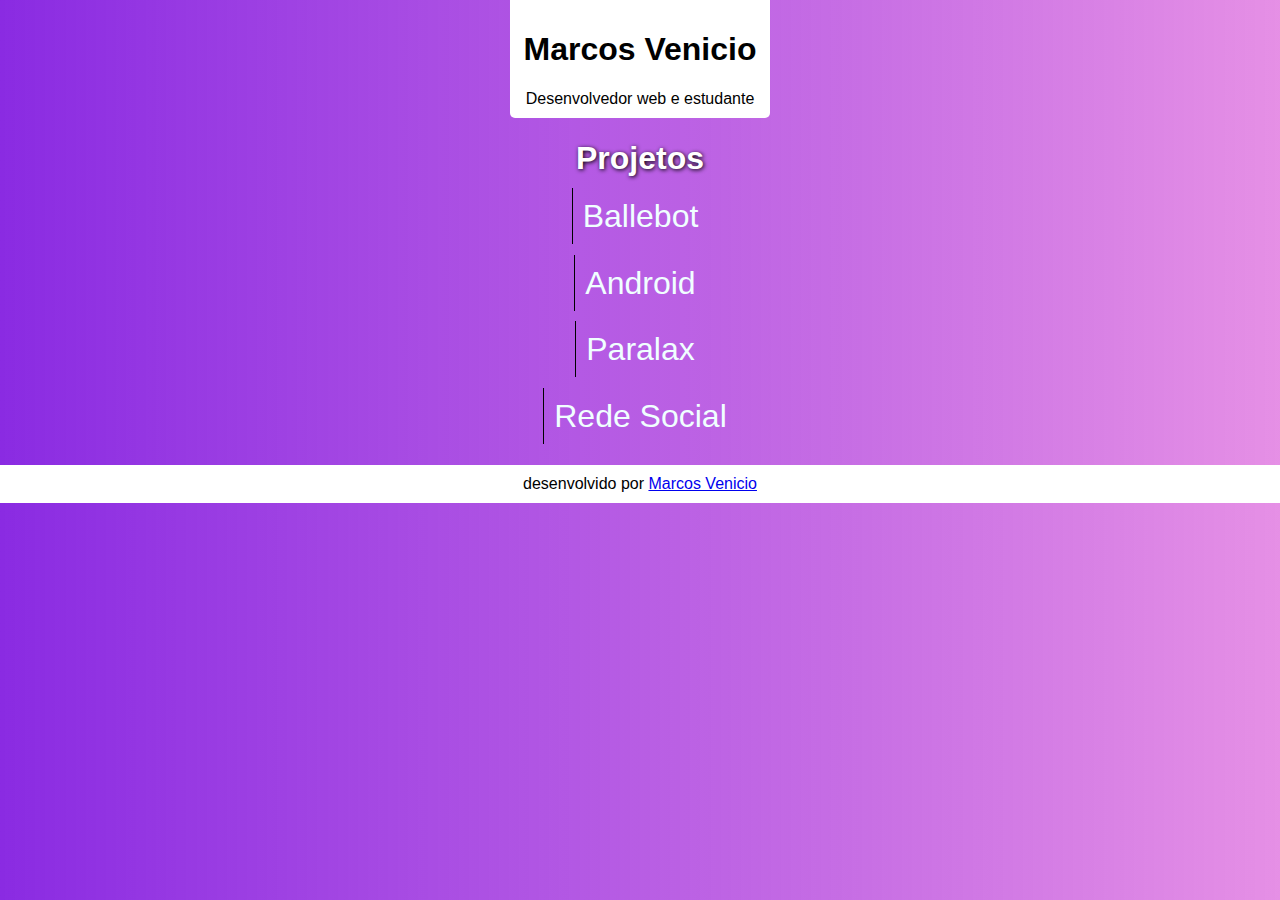
==== estudos/index.html @ b512bd8f "responsivo" ====
<!DOCTYPE html>
<html lang="pt-br">
<head>
    <meta charset="UTF-8">
    <meta http-equiv="X-UA-Compatible" content="IE=edge">
    <meta name="viewport" content="width=device-width, initial-scale=1.0">
    <link rel="stylesheet" href="normalize.css">
    <title>Página dos projetos</title>
    <style>
        *{
            margin: 0px;
            padding: 0px;
            box-sizing: border-box;
        }
        body{
            background-image: linear-gradient(to left, rgba(204, 33, 204, 0.5), blueviolet);
            text-align: center;
            font-family: Arial, Helvetica, sans-serif;
        }
       
        
        li{
            list-style: none;
        }
        header{
          width: 260px;
          background-color: white;
          margin: 0 auto;
          border-radius: 0px 0px 5px 5px;
          padding: 10px;  
        }
        .conteudo-principal-titulo{
            color: white;
            text-decoration: none;
            text-shadow: 1px 1px 4px black;
        }
        li{
            margin-bottom: 30px;
        }
        .conteudo-priincipal-link{
            text-decoration: none;   
            padding: 10px;           
            border-left: 1px solid black;
            font-size: 2em;
            color: azure;
        }
        .conteudo-priincipal-link:hover{
            background-color:azure;
            color: blueviolet;
            border-radius: 3px;
        }
        .linkp{
            background-color: transparent;
        }
        footer{
            background-color: white;
            padding: 10px;
        }
    </style>
</head>
<body>
    <header>
        <h1>Marcos Venicio</h1>
        <p>Desenvolvedor web e estudante</p>
    </header>

    <main>
        <h1 class="conteudo-principal-titulo">Projetos</h1>
        <nav>
            <ul>
                <li><a class="conteudo-priincipal-link" href="../projetos/projeto-ballebot/index.html">Ballebot</a></li>
                <li><a class="conteudo-priincipal-link" href="../projetos/projeto-android/">Android</a></li>
                <li><a class="conteudo-priincipal-link" href="../projetos/projeto-paralax/">Paralax</a></li>
                <li><a class="conteudo-priincipal-link" href="../projetos/projeto-social/">Rede Social</a></li>
            </ul>
        </nav>
    </main>

    <footer>
        <p>desenvolvido por <a class="linkp" href="https://instagram.com/veninma66">Marcos Venicio</a></p>
    </footer>
</body>
</html>
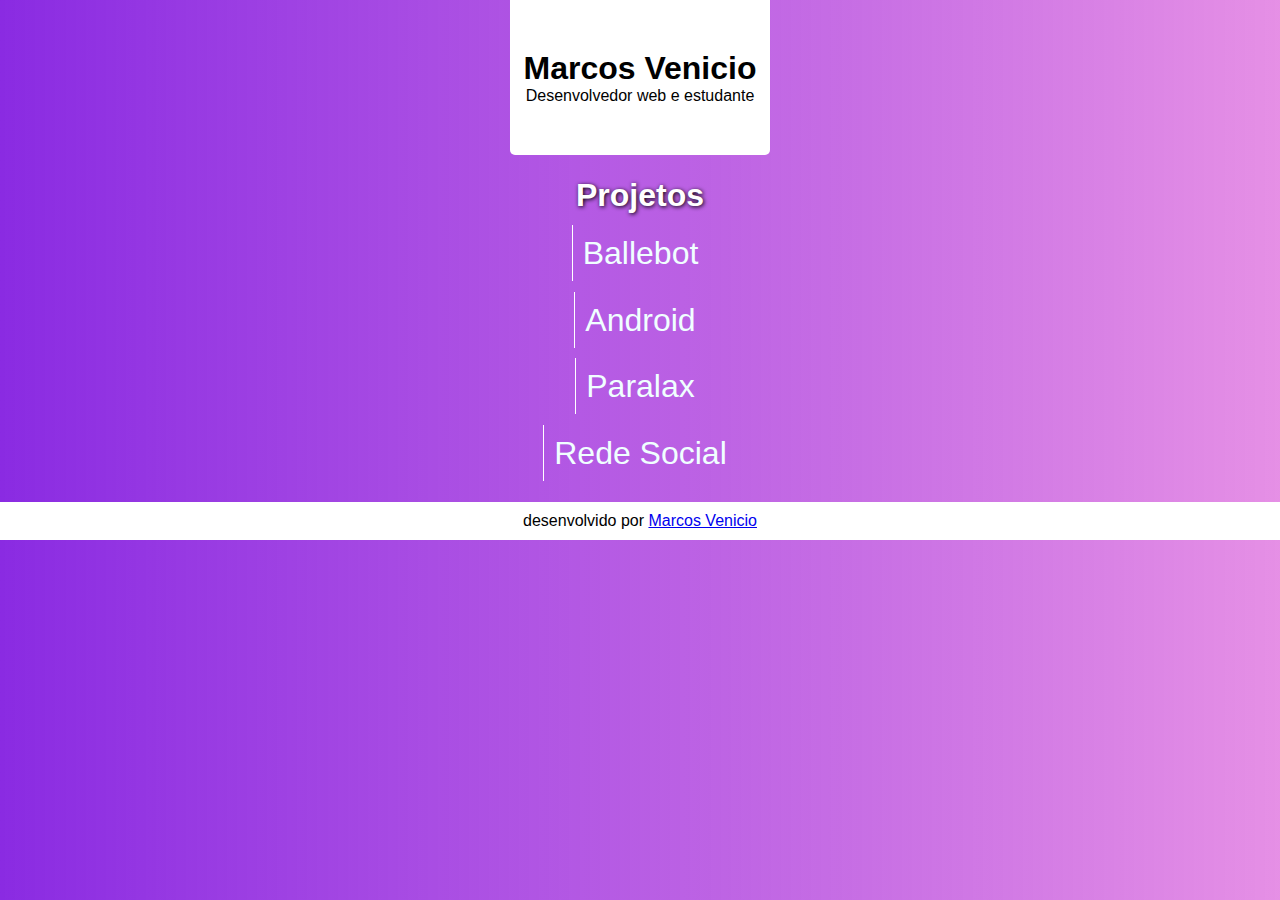
==== commit 6d436c06: "cabecalho atualizado" ====
--- a/estudos/index.html
+++ b/estudos/index.html
@@ -1,11 +1,15 @@
 <!DOCTYPE html>
 <html lang="pt-br">
 <head>
+    <link rel="apple-touch-icon" sizes="180x180" href="favicon/apple-touch-icon.png">
+    <link rel="icon" type="image/png" sizes="32x32" href="favicon/favicon-32x32.png">
+    <link rel="icon" type="image/png" sizes="16x16" href="favicon/favicon-16x16.png">
+    <link rel="manifest" href="favicon/site.webmanifest">
     <meta charset="UTF-8">
     <meta http-equiv="X-UA-Compatible" content="IE=edge">
     <meta name="viewport" content="width=device-width, initial-scale=1.0">
     <link rel="stylesheet" href="normalize.css">
-    <title>Página dos projetos</title>
+    <title>Projetos de MV</title>
     <style>
         *{
             margin: 0px;
@@ -19,15 +23,15 @@
         }
        
         
-        li{
-            list-style: none;
-        }
+       .cabecalho-titulo{
+        margin: auto;
+       }
         header{
           width: 260px;
           background-color: white;
           margin: 0 auto;
           border-radius: 0px 0px 5px 5px;
-          padding: 10px;  
+          padding: 50px 0px;  
         }
         .conteudo-principal-titulo{
             color: white;
@@ -36,11 +40,12 @@
         }
         li{
             margin-bottom: 30px;
+            list-style: none;
         }
         .conteudo-priincipal-link{
             text-decoration: none;   
             padding: 10px;           
-            border-left: 1px solid black;
+            border-left: 1px solid white;
             font-size: 2em;
             color: azure;
         }
@@ -60,7 +65,7 @@
 </head>
 <body>
     <header>
-        <h1>Marcos Venicio</h1>
+        <h1 class="cabecalho-titulo">Marcos Venicio</h1>
         <p>Desenvolvedor web e estudante</p>
     </header>
 
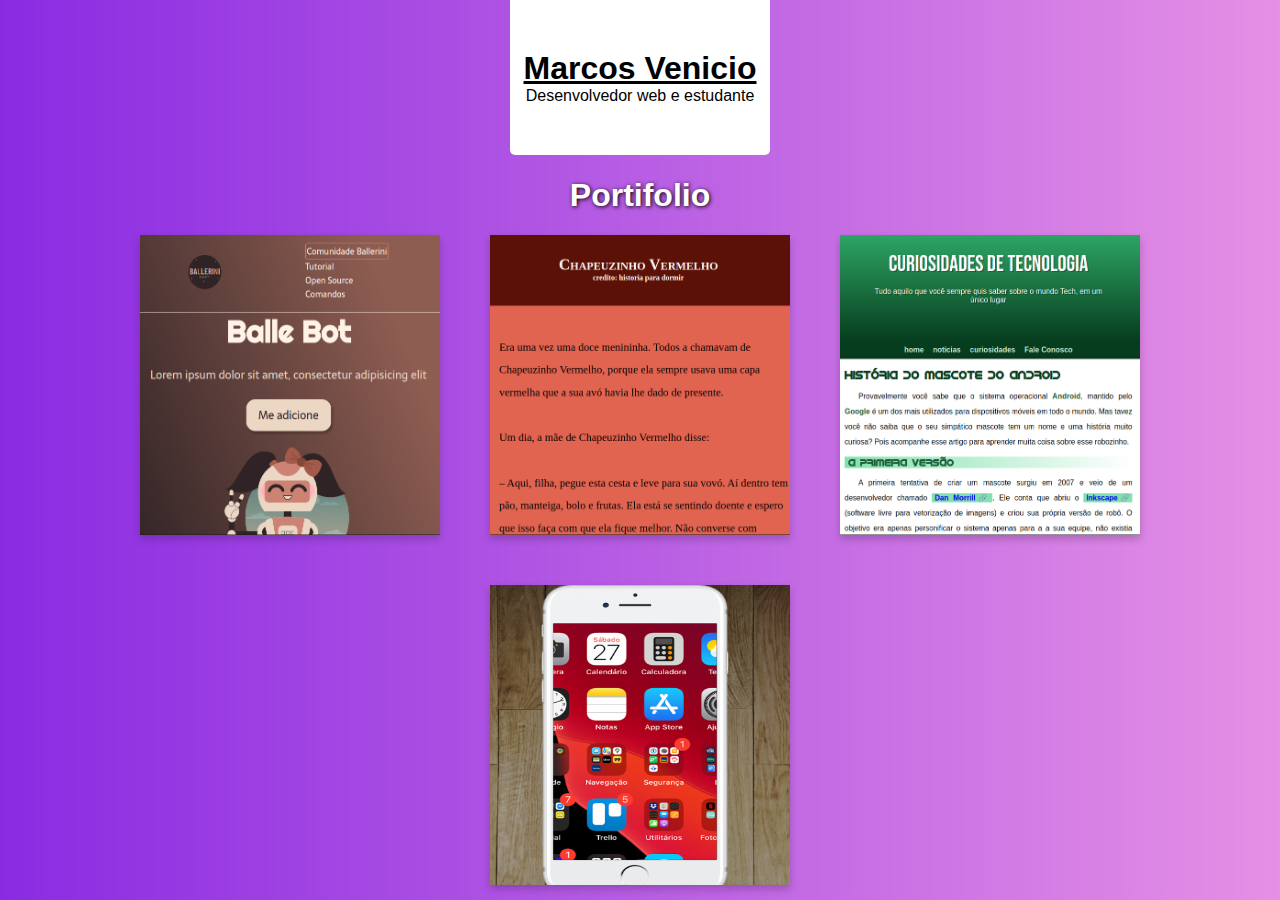
==== commit bd4d32f6: "pagina inicial atualizada" ====
--- a/estudos/index.html
+++ b/estudos/index.html
@@ -34,55 +34,158 @@
           padding: 50px 0px;  
         }
         .conteudo-principal-titulo{
+            display: block;
             color: white;
             text-decoration: none;
             text-shadow: 1px 1px 4px black;
         }
-        li{
-            margin-bottom: 30px;
-            list-style: none;
-        }
+    
         .conteudo-priincipal-link{
             text-decoration: none;   
             padding: 10px;           
             border-left: 1px solid white;
             font-size: 2em;
             color: azure;
+                  
         }
         .conteudo-priincipal-link:hover{
             background-color:azure;
             color: blueviolet;
             border-radius: 3px;
         }
-        .linkp{
-            background-color: transparent;
+        .link{
+            color: black;
         }
-        footer{
-            background-color: white;
-            padding: 10px;
+        .acesse{
+            color: white;
+            background-color: darkred;
+            padding: 0 35%;
+            margin: 0 20px;
+            text-decoration: none;
+           
         }
+        .acesse:hover{
+            background-color: red;
+            
+           
+        }
+
+        .flip-card {
+        background-color: transparent;
+        width: 300px;
+        height: 300px;
+        perspective: 1000px;
+        line-height: 30px;
+        }
+
+        .flip-card-inner {
+        position: relative;
+        width: 100%;
+        height: 100%;
+        text-align: center;
+        transition: transform 0.6s;
+        transform-style: preserve-3d;
+        box-shadow: 0 4px 8px 0 rgba(0,0,0,0.2);
+        }
+
+        .flip-card:hover .flip-card-inner {
+        transform: rotateY(180deg);
+        }
+
+        .flip-card-front, .flip-card-back {
+        position: absolute;
+        width: 100%;
+        height: 100%;
+        -webkit-backface-visibility: hidden;
+        backface-visibility: hidden;
+        }
+
+        .flip-card-front {
+        background-color: #bbb;
+        color: black;
+        }
+
+        .flip-card-back {
+        background-color: #2980b9;
+        color: white;
+        transform: rotateY(180deg);
+        }
+       main{
+        display: flex;
+        justify-content: center;
+        flex-wrap: wrap;
+        gap: 50px;
+        margin-bottom: 10px;
+       }
+      
     </style>
 </head>
 <body>
     <header>
-        <h1 class="cabecalho-titulo">Marcos Venicio</h1>
+        <h1 class="cabecalho-titulo"><a href="#" class="link">Marcos Venicio</a></h1>
         <p>Desenvolvedor web e estudante</p>
     </header>
 
+    <h1 class="conteudo-principal-titulo">Portifolio</h1>
+
     <main>
-        <h1 class="conteudo-principal-titulo">Projetos</h1>
-        <nav>
-            <ul>
-                <li><a class="conteudo-priincipal-link" href="../projetos/projeto-ballebot/index.html">Ballebot</a></li>
-                <li><a class="conteudo-priincipal-link" href="../projetos/projeto-android/">Android</a></li>
-                <li><a class="conteudo-priincipal-link" href="../projetos/projeto-paralax/">Paralax</a></li>
-                <li><a class="conteudo-priincipal-link" href="../projetos/projeto-social/">Rede Social</a></li>
-            </ul>
-        </nav>
+        
+        <div class="flip-card">
+            <div class="flip-card-inner">
+              <div class="flip-card-front">
+                <img src="imagens/ballebot.png" alt="Avatar" style="width:300px;height:300px;">
+              </div>
+              <div class="flip-card-back">
+                <h1>BalleBot</h1> 
+                <p>Projeto feito para testar meu</p> 
+                <p>conhecimento em desenvolvimento web</p>
+                <a class="acesse" href="https://mvmdchagas.github.io/estudos/projetos/projeto-ballebot/">ACESSE</a>
+              </div>
+            </div>
+          </div>
+
+          <div class="flip-card">
+            <div class="flip-card-inner">
+              <div class="flip-card-front">
+                <img src="imagens/paralax.png" alt="Avatar" style="width:300px;height:300px;">
+              </div>
+              <div class="flip-card-back">
+                <h1>Paralax</h1> 
+                <p>Projeto de paralax imagem de fundo </p> 
+                <p>aparece conforme usuario navega na página</p>
+                <a class="acesse" href="https://mvmdchagas.github.io/estudos/projetos/projeto-paralax/">ACESSE</a>
+              </div>
+            </div>
+          </div>
+
+          <div class="flip-card">
+            <div class="flip-card-inner">
+              <div class="flip-card-front">
+                <img src="imagens/android.png" alt="Avatar" style="width:300px;height:300px;">
+              </div>
+              <div class="flip-card-back">
+                <h1>Android</h1> 
+                <p>página responsiva para todas as telas</p> 
+                <p>site bem completo e feito para teste</p>
+                <a class="acesse" href="https://mvmdchagas.github.io/estudos/projetos/projeto-android/">ACESSE</a>
+              </div>
+            </div>
+          </div>
+
+          <div class="flip-card">
+            <div class="flip-card-inner">
+              <div class="flip-card-front">
+                <img src="imagens/social.png" alt="Avatar" style="width:300px;height:300px;">
+              </div>
+              <div class="flip-card-back">
+                <h1>Minhas redes-social</h1> 
+                <p>Todas as minhas redes sociais</p> 
+                <p>em uma só página</p>
+                <a class="acesse" href="https://mvmdchagas.github.io/estudos/projetos/projeto-social/">ACESSE</a>
+              </div>
+            </div>
+          </div>
+          
     </main>
-
-    <footer>
-        <p>desenvolvido por <a class="linkp" href="https://instagram.com/veninma66">Marcos Venicio</a></p>
-    </footer>
 </body>
 </html>